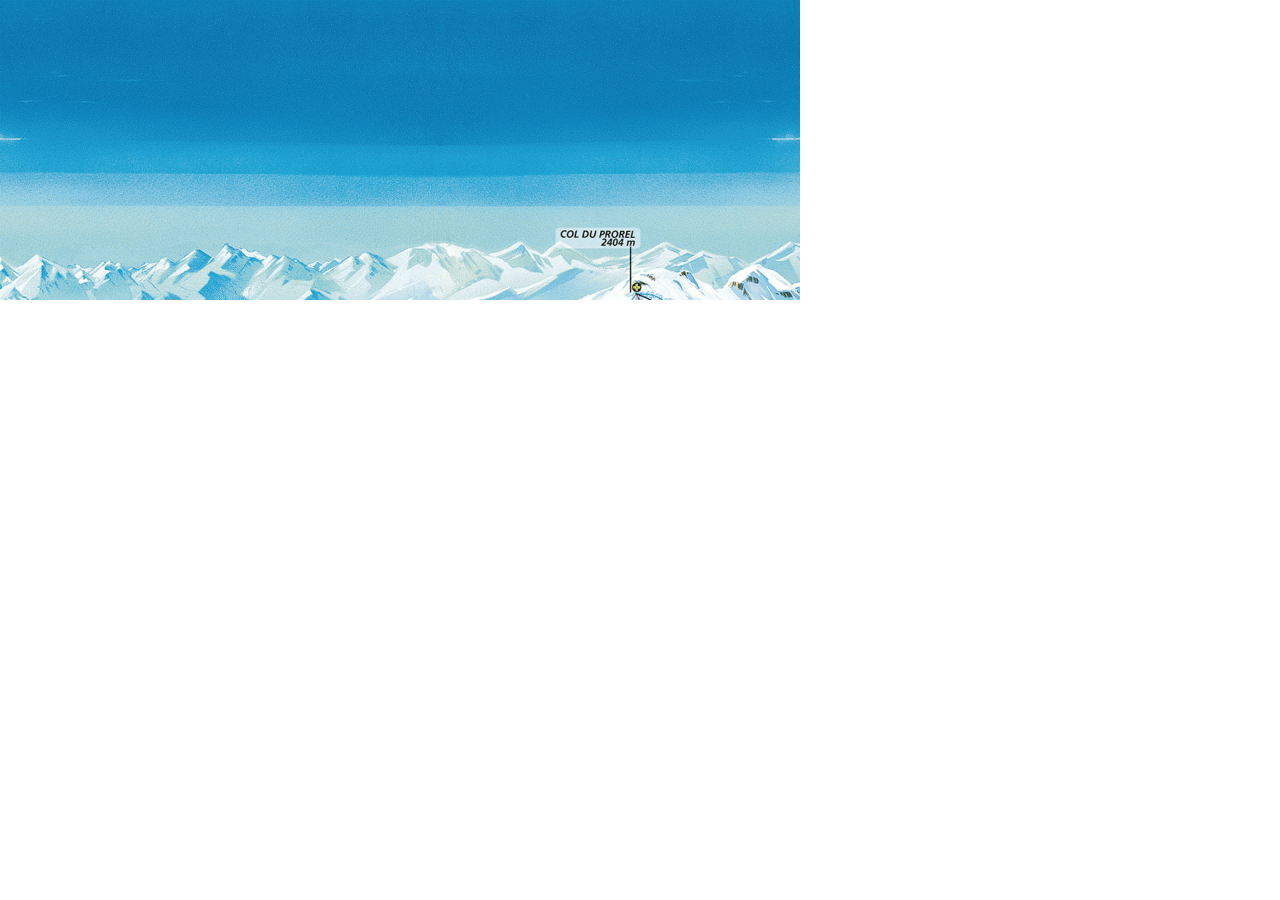
==== index.html @ 3b0bae97 "initial commit graph" ====
<!DOCTYPE html>
<html>
	<head>
		<title>Javascript test</title>
		<meta charset="UTF-8">
		<script src="script.js"></script>
		<link rel="stylesheet" type="text/css" href="style.css">
	</head>
	<body>
		<canvas id="gc" width="800" height="300">
			your browser doesn't support canvas
		</canvas>
	</body>
</html>
---- style.css ----
body {
	margin:0;
	padding:0
}
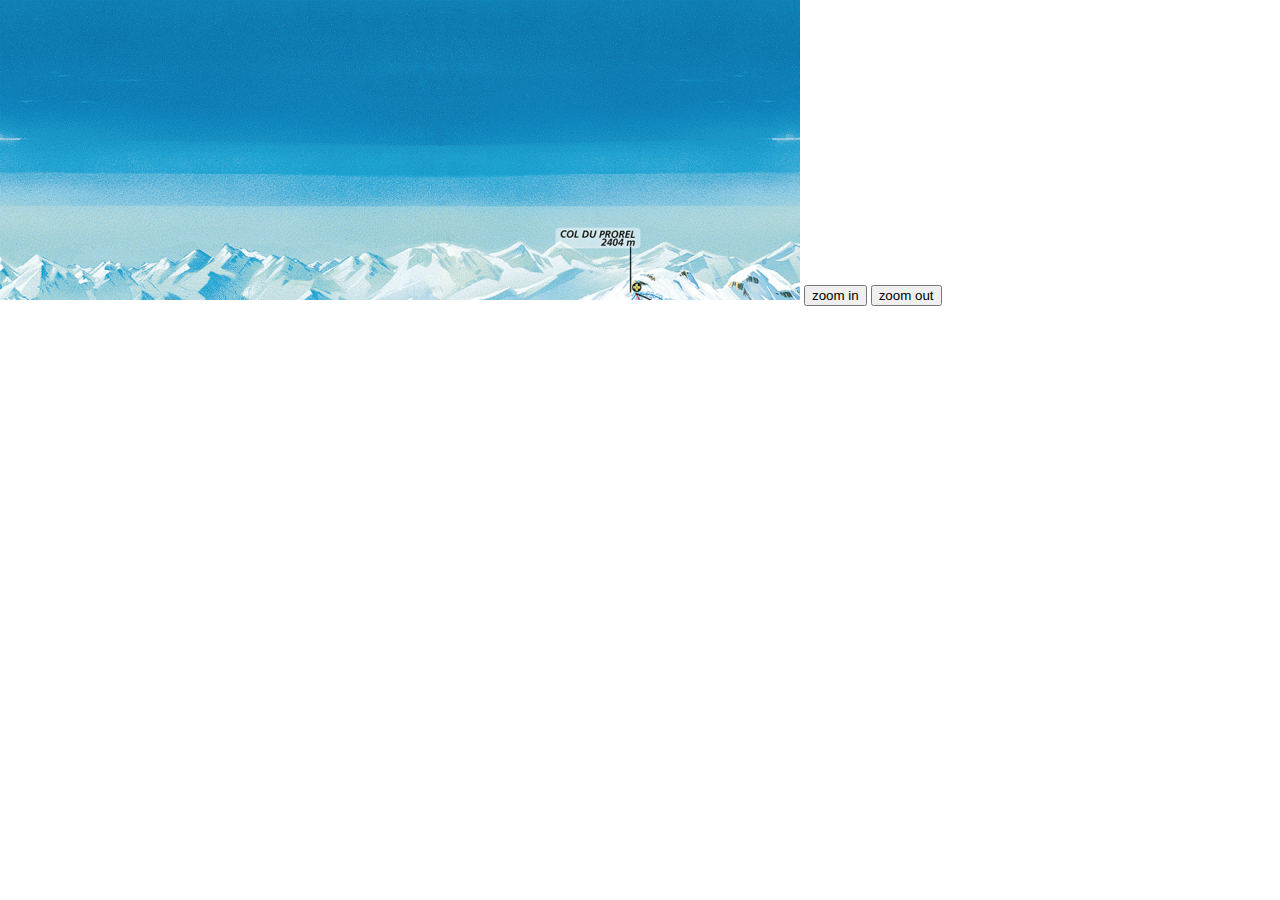
==== commit 310ba07e: "added zoom for laptops" ====
--- a/index.html
+++ b/index.html
@@ -7,8 +7,8 @@
 		<link rel="stylesheet" type="text/css" href="style.css">
 	</head>
 	<body>
-		<canvas id="gc" width="800" height="300">
-			your browser doesn't support canvas
-		</canvas>
+		<canvas id="gc" width="800" height="300">your browser doesn't support canvas</canvas>
+		<button onclick="zoomByVal(-10);">zoom in</button>
+		<button onclick="zoomByVal(10);">zoom out</button>
 	</body>
 </html>
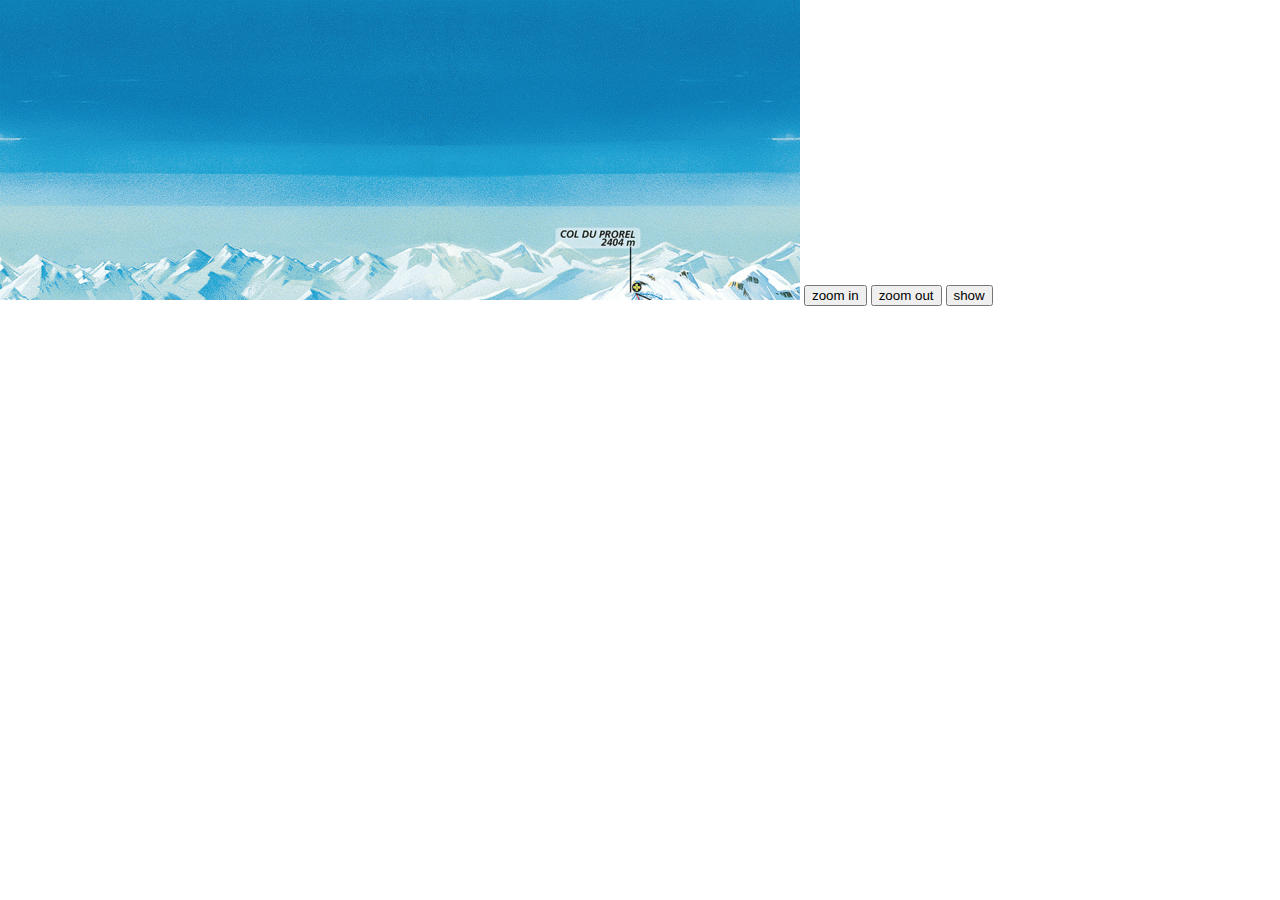
==== commit 2e8f8633: "added option to move nodes" ====
--- a/index.html
+++ b/index.html
@@ -10,5 +10,6 @@
 		<canvas id="gc" width="800" height="300">your browser doesn't support canvas</canvas>
 		<button onclick="zoomByVal(-10);">zoom in</button>
 		<button onclick="zoomByVal(10);">zoom out</button>
+		<button onclick="show();">show</button>
 	</body>
 </html>
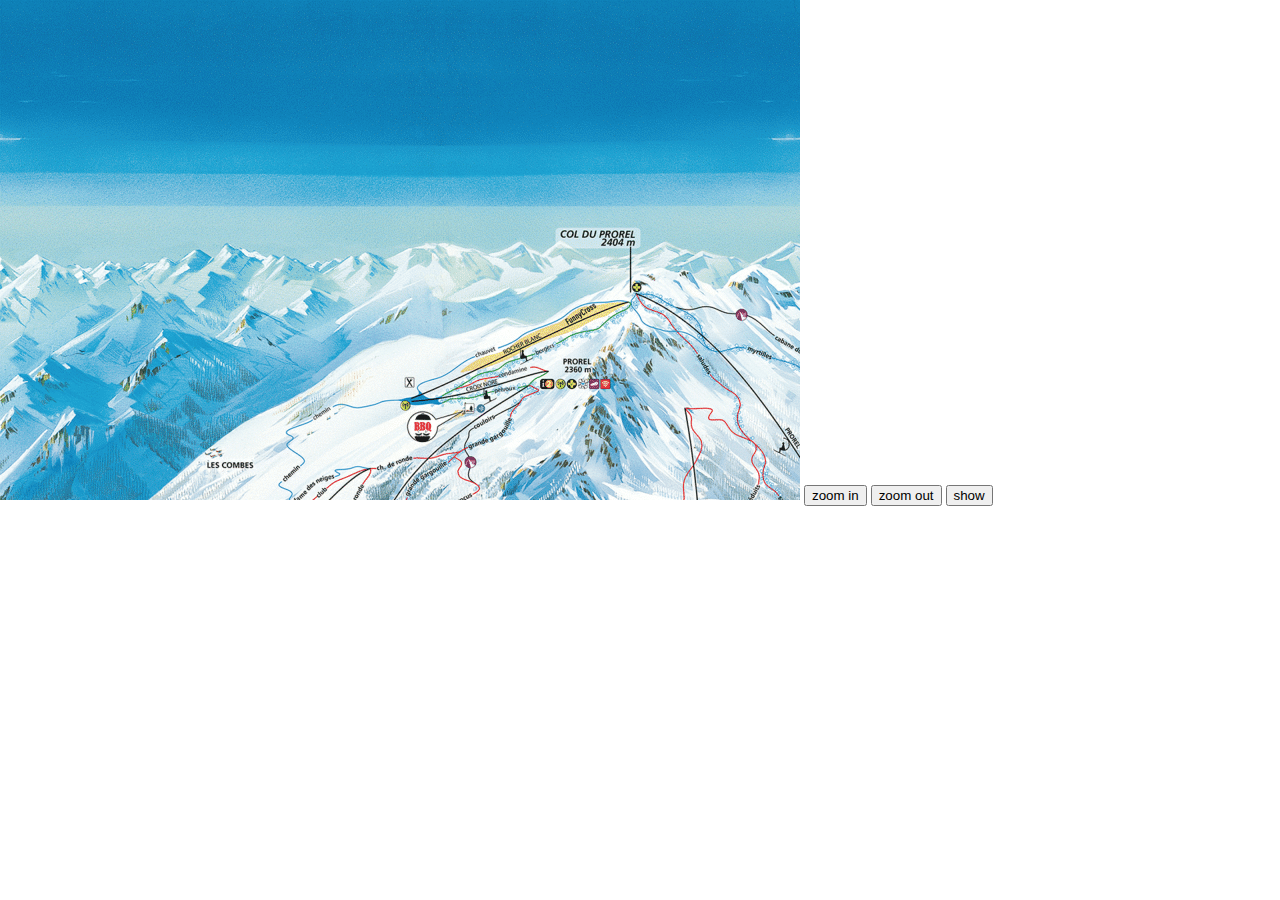
==== commit 917f01f1: "added add sommet and delete" ====
--- a/index.html
+++ b/index.html
@@ -7,7 +7,7 @@
 		<link rel="stylesheet" type="text/css" href="style.css">
 	</head>
 	<body>
-		<canvas id="gc" width="800" height="300">your browser doesn't support canvas</canvas>
+		<canvas id="gc" width="800" height="500">your browser doesn't support canvas</canvas>
 		<button onclick="zoomByVal(-10);">zoom in</button>
 		<button onclick="zoomByVal(10);">zoom out</button>
 		<button onclick="show();">show</button>
--- a/style.css
+++ b/style.css
@@ -1,3 +1,4 @@
+
 body {
 	margin:0;
 	padding:0
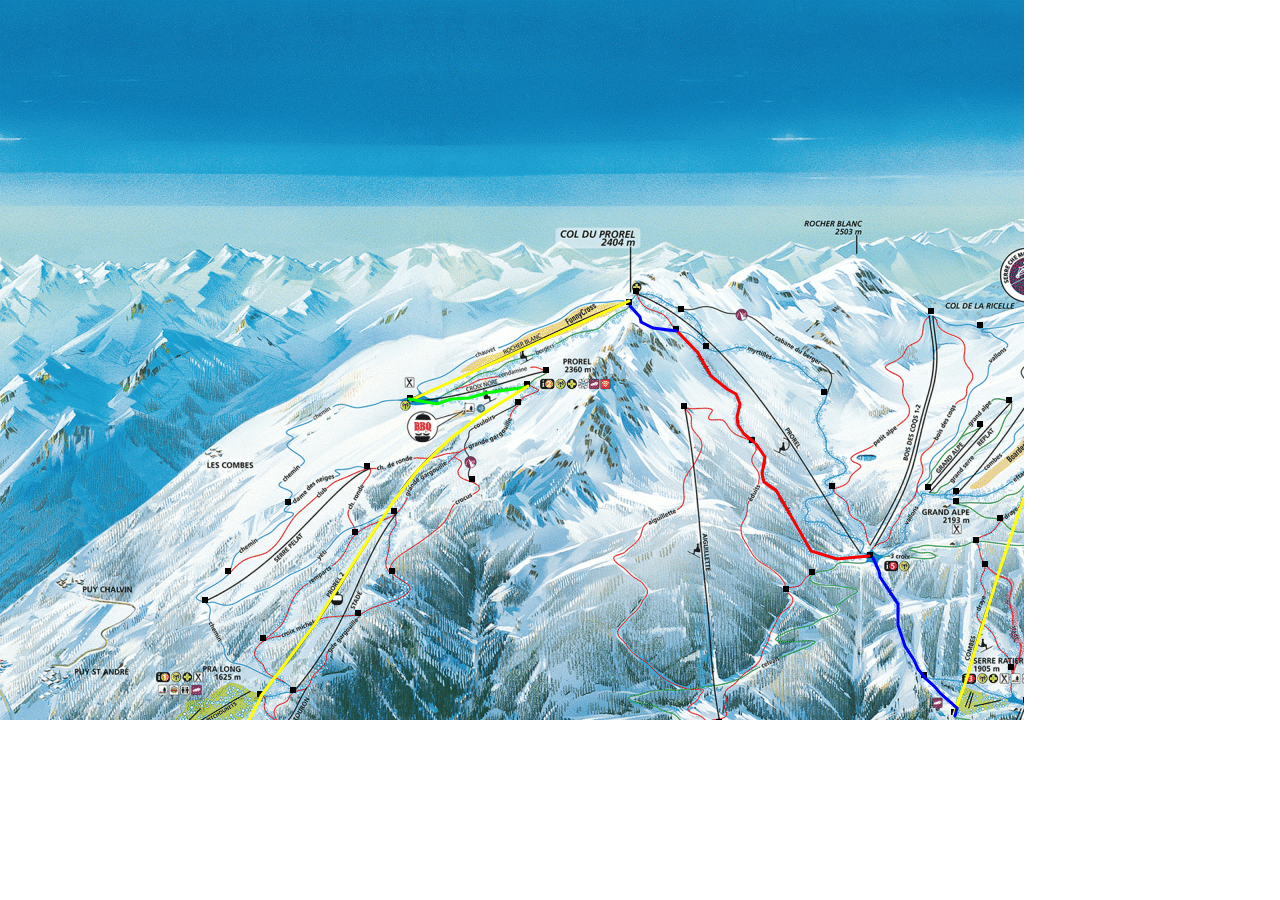
==== commit 8dd908e4: "implemented dijksra needs cleaning optimizing and styling" ====
--- a/index.html
+++ b/index.html
@@ -3,13 +3,11 @@
 	<head>
 		<title>Javascript test</title>
 		<meta charset="UTF-8">
-		<script src="script.js"></script>
+		<script src="addons/p5.min.js"></script>
+		<script src="addons/p5.dom.min.js"></script>
+		<script src="src/script.js"></script>
 		<link rel="stylesheet" type="text/css" href="style.css">
 	</head>
 	<body>
-		<canvas id="gc" width="800" height="500">your browser doesn't support canvas</canvas>
-		<button onclick="zoomByVal(-10);">zoom in</button>
-		<button onclick="zoomByVal(10);">zoom out</button>
-		<button onclick="show();">show</button>
 	</body>
 </html>
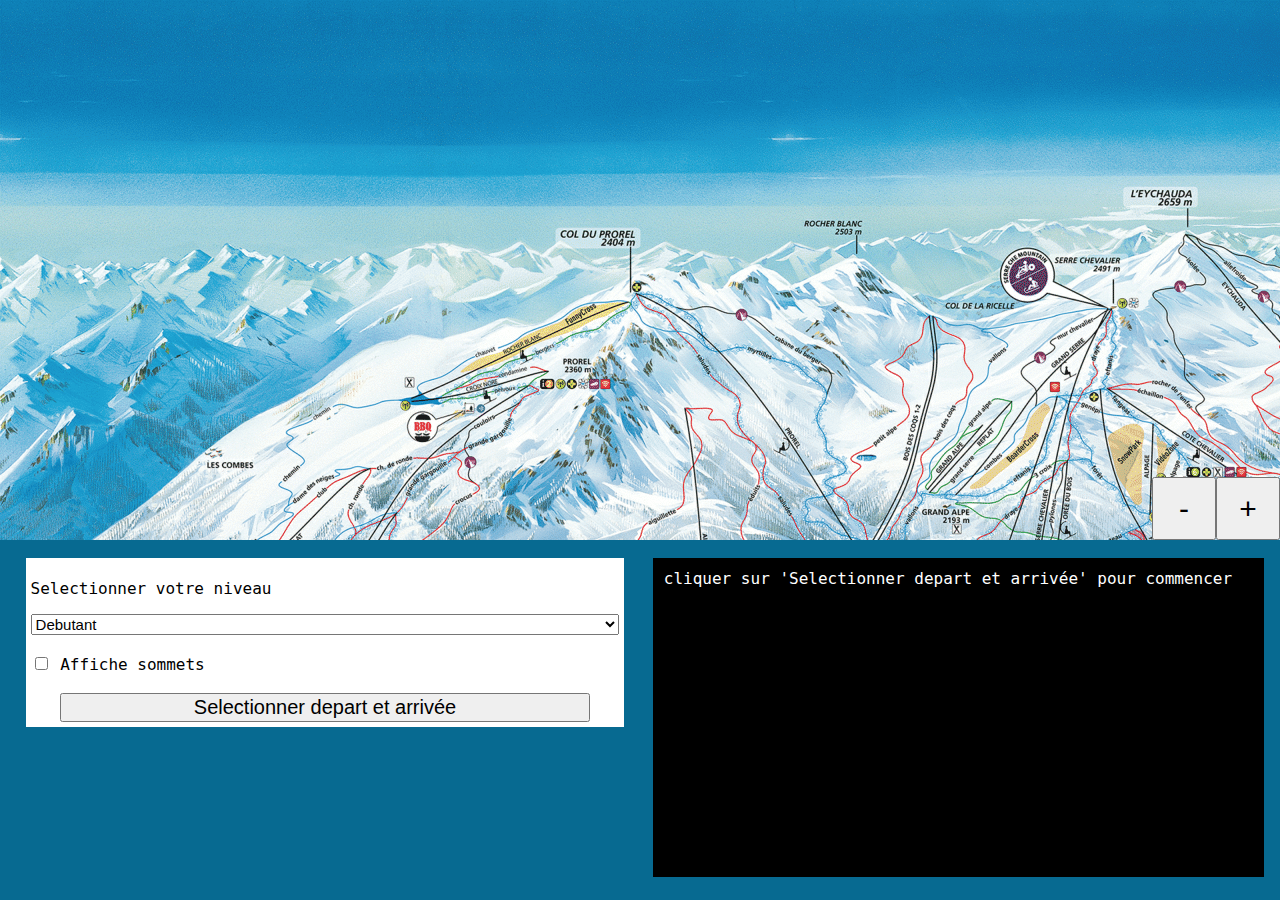
==== commit b6c36180: "simlified the graph stylised the ui" ====
--- a/index.html
+++ b/index.html
@@ -6,8 +6,22 @@
 		<script src="addons/p5.min.js"></script>
 		<script src="addons/p5.dom.min.js"></script>
 		<script src="src/script.js"></script>
-		<link rel="stylesheet" type="text/css" href="style.css">
+		<script src="src/dijkstra.js"></script>
+		<script src="src/scroll.js"></script>
+		<link rel="stylesheet" type="text/css" href="src/style.css">
 	</head>
 	<body>
+		<button id='zoom1' class='zoom' onclick='zoomBy(-0.3,false)'>+</button>
+		<button id='zoom2' class='zoom' onclick='zoomBy(0.3,false)'>-</button>
+		<div class='search'>
+			<p>Selectionner votre niveau</p>
+			<select id='sel' onchange='route = dijkstra(dataGraph.graph, dep); show();'>
+				<option value='Debutant'>Debutant</option>
+				<option value='Expert'>Expert</option>
+			</select><br>
+			<input id='check' type='checkbox' onchange='show();'>
+			<label id='checkLabel'for='check'>Affiche sommets</label><br><br>
+			<button id='run' onclick='startSelecting();'>Selectionner depart et arrivée</button>
+		</div>
 	</body>
 </html>
--- a/src/style.css
+++ b/src/style.css
@@ -0,0 +1,92 @@
+
+body {
+	margin:0;
+	padding:0;
+	background: #076a91
+}
+
+.div1 {
+	position: absolute;
+	background-color: #000000;
+	color: #FFFFFF;
+	padding: 10px 10px;
+	font-family: "Lucida Console", "Lucida Sans Typewriter", monaco, "Bitstream Vera Sans Mono", monospace;
+	font-style: normal;
+	font-variant: normal;
+	font-weight: 500;
+	left: 51%;
+	top: 62%;
+	height: 33%;
+	width: 46%;
+	border: 1px solid black;
+	overflow: auto;
+	direction: block
+}
+.time {
+	text-align: right;
+}
+.name {
+	text-align: left;
+}
+
+.time .name {
+	font-size: 30px;
+	display: inline-block
+}
+
+
+.can {
+	position: absolute;
+	top: 0%
+}
+.zoom {
+	font-size: 30px;
+	position: absolute;
+	width: 5%;
+	height: 7%;
+	text-align: center;
+	z-index: 1;
+	top: 53%
+}
+#zoom1 {
+	left: 95%
+}
+#zoom2 {
+	left: 90%
+}
+.search {
+	position: absolute;
+	left: 2%;
+	top: 62%;
+	width: 46%;
+	background-color: #FFFFFF;
+	padding:5px 5px;
+	font-family: "Lucida Console", "Lucida Sans Typewriter", monaco, "Bitstream Vera Sans Mono", monospace;
+	font-style: normal;
+	font-variant: normal;
+	font-weight: 500;
+	overflow: auto;
+}
+
+#run {
+	position: relative;
+	top: 75%;
+	left: 5%;
+	width: 100%
+}
+#sel {
+	display: block;
+	font-size: 15px;
+	width: 100%
+}
+#check {
+	position: relative;
+}
+#checkLabel {
+	position: relative;
+}
+#run {
+	position: relative;
+	width: 90%;
+	font-size: 20px
+}
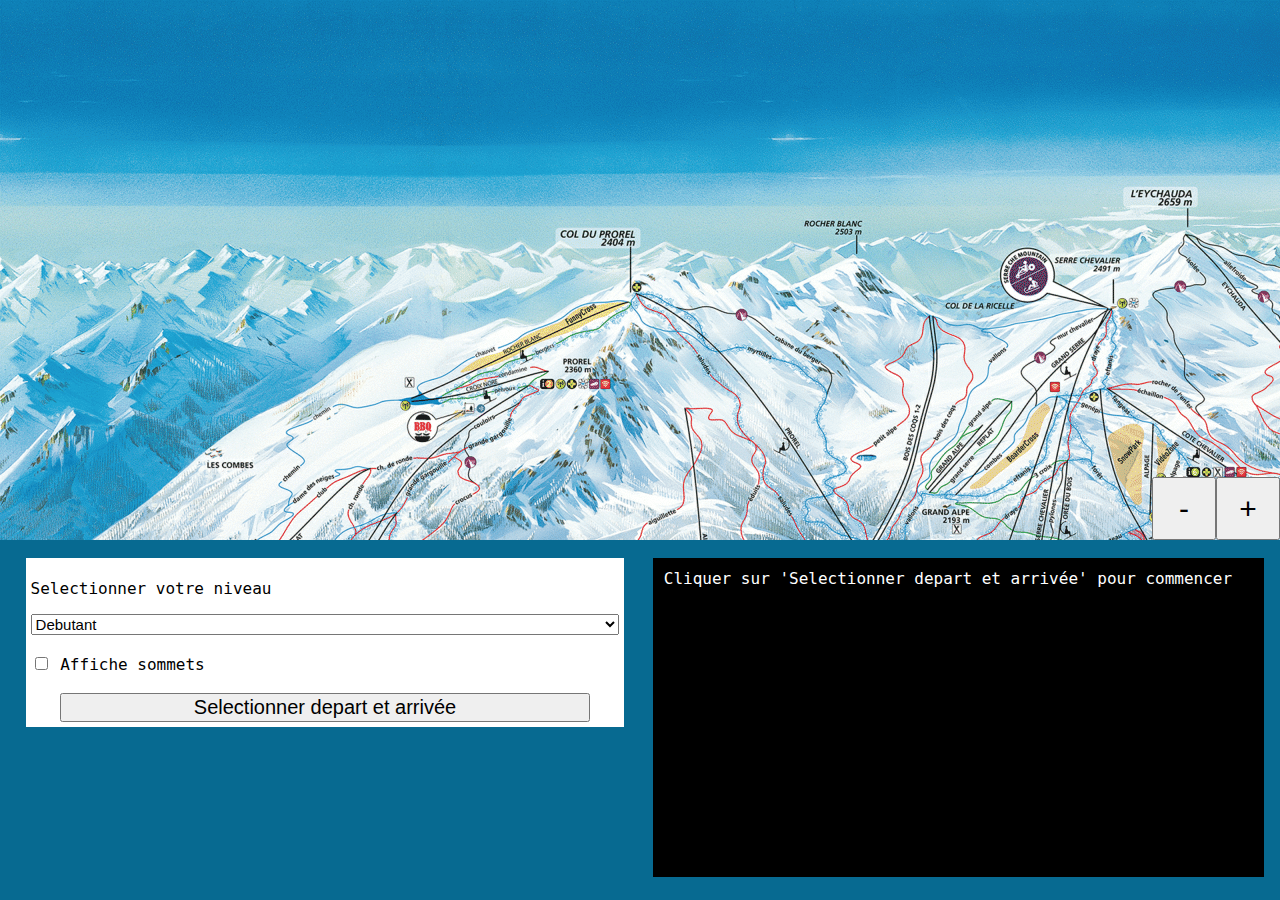
==== commit 7fc41776: "rapport ajouté" ====
--- a/index.html
+++ b/index.html
@@ -1,7 +1,7 @@
 <!DOCTYPE html>
 <html>
 	<head>
-		<title>Javascript test</title>
+		<title>Ski</title>
 		<meta charset="UTF-8">
 		<script src="addons/p5.min.js"></script>
 		<script src="addons/p5.dom.min.js"></script>
